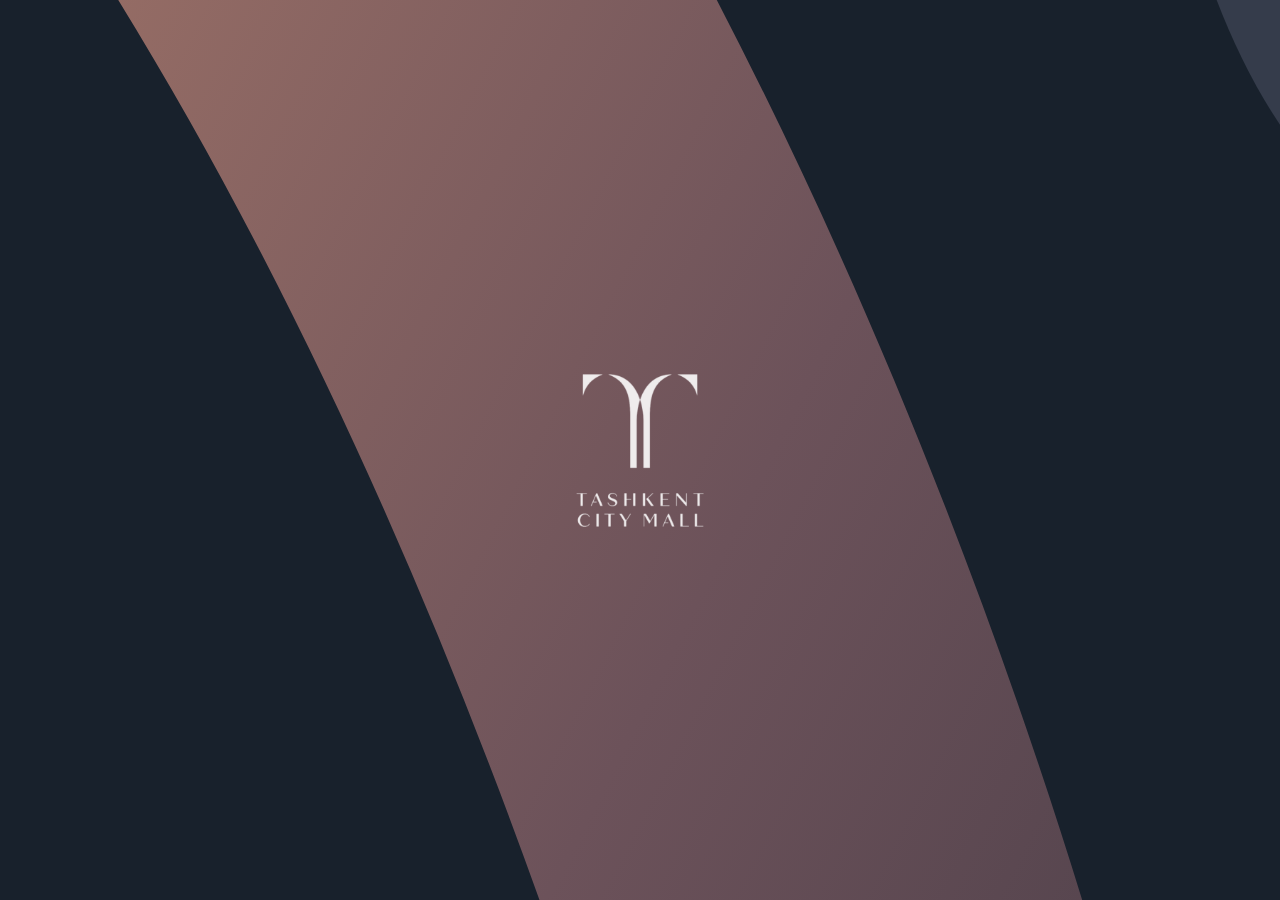
==== web/index.html @ ba65c7ba "TCM Analytics: мобильная страница для руководства на данных «Реестр 26» Страница по концепции гайда " ====
<!DOCTYPE html>
<html lang="ru">
<head>
<meta charset="utf-8">
<meta name="viewport" content="width=device-width, initial-scale=1, viewport-fit=cover">
<meta name="theme-color" content="#FFFFFF" media="(prefers-color-scheme: light)">
<meta name="theme-color" content="#12181D" media="(prefers-color-scheme: dark)">
<meta name="apple-mobile-web-app-capable" content="yes">
<title>Tashkent City Mall — аналитика</title>
<link rel="preconnect" href="https://fonts.googleapis.com">
<link rel="preconnect" href="https://fonts.gstatic.com" crossorigin>
<link href="https://fonts.googleapis.com/css2?family=Cormorant+Garamond:wght@400;500;600&family=Montserrat:wght@400;500;600;700&display=swap" rel="stylesheet">
<style>
:root{
  --bg:#FFFFFF; --bg2:#F6F3F2; --sheet:#FFFFFF; --ink:#22292F; --ink2:#5E676E; --line:#E6E1DF; --line2:#B7B7B7;
  --terra:#B4806D; --terra-d:#8D5C4A; --cloud:#22292F; --cloud-line:transparent;
  --up:#2F7A65; --down:#B03F33; --up-d:#8FD6BF; --down-d:#F2A99E; --scrim:rgba(18,24,29,.55);
  --f-d:"Cormorant Garamond","Kudryashev Display",Georgia,serif; --f-b:"Montserrat","Cera Pro",Arial,sans-serif;
  color-scheme:light;
  box-sizing:border-box;
  padding-top:env(safe-area-inset-top,0px); padding-bottom:env(safe-area-inset-bottom,0px);
  padding-left:env(safe-area-inset-left,0px); padding-right:env(safe-area-inset-right,0px);
}
@media (prefers-color-scheme: dark){
  :root:not([data-theme="light"]){
    --bg:#12181D; --bg2:#1A2229; --sheet:#1A2229; --ink:#EEEAE8; --ink2:#A5ADB3; --line:#2B353D; --line2:#4A555E;
    --terra-d:#D8A593; --cloud:#29323A; --cloud-line:#B4806D; --up:#7CC8B0; --down:#F28F82; color-scheme:dark;
  }
}
:root[data-theme="dark"]{
  --bg:#12181D; --bg2:#1A2229; --sheet:#1A2229; --ink:#EEEAE8; --ink2:#A5ADB3; --line:#2B353D; --line2:#4A555E;
  --terra-d:#D8A593; --cloud:#29323A; --cloud-line:#B4806D; --up:#7CC8B0; --down:#F28F82; color-scheme:dark;
}
html{scroll-padding-top:calc(env(safe-area-inset-top,0px) + var(--hh,118px) + 8px);-webkit-text-size-adjust:100%}
*{box-sizing:border-box;-webkit-tap-highlight-color:transparent}
[hidden]{display:none!important}
body{margin:0;background:var(--bg2);color:var(--ink);font:400 14px/1.45 var(--f-b);-webkit-font-smoothing:antialiased}
body::before{content:"";position:fixed;inset:0 0 auto;height:env(safe-area-inset-top,0px);background:var(--bg);z-index:10}
body.lock{overflow:hidden}
button{font:inherit;color:inherit;background:none;border:0;padding:0;cursor:pointer;text-align:inherit}
button:focus-visible,input:focus-visible,select:focus-visible{outline:2px solid var(--terra);outline-offset:2px}
#app{max-width:480px;margin:0 auto;background:var(--bg);min-height:100vh;min-height:100dvh;position:relative;overflow-x:clip}
@media(min-width:520px){#app{box-shadow:0 0 0 1px var(--line)}}

/* ---------- заставка ---------- */
#splash{position:fixed;inset:0;z-index:100;background:#18212C;display:grid;place-items:center;transition:opacity .55s ease}
#splash.out{opacity:0;pointer-events:none}
#splash svg{position:absolute;inset:0;width:100%;height:100%}
.splash-logo{position:relative;width:128px;height:153px;background:#fff;
  -webkit-mask:url("[data-uri]") center/contain no-repeat;mask:url("[data-uri]") center/contain no-repeat;
  animation:rise .9s cubic-bezier(.2,.7,.2,1) both}
@keyframes rise{from{opacity:0;transform:translateY(10px)}to{opacity:1;transform:none}}

/* ---------- верхняя панель: Поиск | Фильтр ---------- */
#top{position:sticky;top:env(safe-area-inset-top,0px);z-index:20;background:var(--bg);padding:8px 16px 10px;border-bottom:1px solid var(--line)}
.brandrow{display:flex;align-items:center;gap:10px;min-height:36px}
.mark{width:30px;height:24px;flex:none;background:var(--ink);
  -webkit-mask:url("[data-uri]") center/contain no-repeat;mask:url("[data-uri]") center/contain no-repeat}
.wm{font:500 10px/1.35 var(--f-b);letter-spacing:.24em;text-transform:uppercase}
.logout{margin-left:auto;font-size:12px;color:var(--ink2);text-decoration:none;padding:10px 4px}
.tabs{display:grid;grid-template-columns:1fr 1fr;gap:8px;margin-top:8px}
.tab{position:relative;height:46px;border-radius:14px;border:1px solid var(--line2);display:flex;align-items:center;justify-content:center;gap:9px;font-weight:600;font-size:14px}
.tab svg{width:18px;height:18px;stroke:currentColor;fill:none;stroke-width:1.8;stroke-linecap:round}
.tab[aria-selected="true"]{background:var(--ink);border-color:var(--ink);color:var(--bg)}
.badge{min-width:20px;height:20px;border-radius:10px;background:var(--terra);color:#fff;font:700 11px/20px var(--f-b);text-align:center;padding:0 5px}
#chips{display:flex;gap:6px;overflow-x:auto;scrollbar-width:none;margin-top:8px}
#chips::-webkit-scrollbar{display:none}
.chip{flex:none;display:inline-flex;align-items:center;gap:4px;height:34px;padding:0 4px 0 12px;border-radius:17px;background:var(--bg2);border:1px solid var(--line);font-size:12px;font-weight:500;max-width:80vw}
.chip span{overflow:hidden;text-overflow:ellipsis;white-space:nowrap}
.chip em{font-style:normal;color:var(--ink2)}
.chip button{width:30px;height:30px;display:grid;place-items:center}
.chip svg{width:12px;height:12px;stroke:var(--ink2);stroke-width:2.2;fill:none;stroke-linecap:round}
#dd{position:absolute;left:0;right:0;top:100%;background:var(--sheet);border-bottom:1px solid var(--line);box-shadow:0 22px 34px -18px rgba(0,0,0,.4);max-height:68vh;max-height:68dvh;overflow-y:auto;overscroll-behavior:contain;padding:12px 16px 16px}
.sinput{width:100%;height:48px;border:1px solid var(--line2);border-radius:14px;background:var(--bg2);padding:0 14px;font:400 16px var(--f-b);color:var(--ink)}
.sinput::placeholder{color:var(--ink2)}
.sinput:focus{border-color:var(--terra);outline:0}
.res{display:flex;align-items:center;justify-content:space-between;gap:12px;width:100%;min-height:50px;padding:8px 2px;border-top:1px solid var(--line)}
.res:first-child{margin-top:8px}
.res b{font-weight:600;font-size:14px;overflow:hidden;text-overflow:ellipsis;white-space:nowrap}
.res small{font-size:12px;color:var(--ink2);flex:none}
.res-none{padding:14px 2px;color:var(--ink2);font-size:13px}
.sels{display:grid;gap:12px}
.fl{display:block}
.fl>span{display:block;font:600 12px var(--f-b);color:var(--terra-d);margin-bottom:6px}
.sel{appearance:none;-webkit-appearance:none;width:100%;height:50px;border:1px solid var(--line2);border-radius:14px;color:var(--ink);font:500 15px var(--f-b);padding:0 42px 0 14px;
  background:var(--bg) url("data:image/svg+xml,%3Csvg xmlns='http://www.w3.org/2000/svg' width='14' height='14' viewBox='0 0 24 24' fill='none' stroke='%238A9399' stroke-width='2.6' stroke-linecap='round' stroke-linejoin='round'%3E%3Cpath d='M5 9l7 7 7-7'/%3E%3C/svg%3E") no-repeat right 16px center/14px}
.fbtns{display:flex;gap:10px;margin-top:16px}
.fbtns .btn.main{flex:1}
.btn{display:inline-flex;align-items:center;justify-content:center;min-height:48px;padding:0 20px;border-radius:14px;font-weight:600;font-size:14px;border:1px solid var(--line2);text-align:center}
.btn.main{background:var(--ink);color:var(--bg);border-color:var(--ink)}

/* ---------- облако (в левом углу) + подписи периода ---------- */
.top2{position:relative;display:grid;grid-template-columns:minmax(0,1.25fr) minmax(0,1fr);gap:14px;padding:18px 16px 4px;align-items:stretch}
.cloud{position:relative;min-height:204px;background:var(--cloud);color:#fff;border:1px solid var(--cloud-line);
  border-radius:30px 46px 34px 50px / 40px 34px 46px 42px;padding:14px 14px 14px 16px;display:flex;flex-direction:column;overflow:hidden}
.cloud.pop .clm{animation:pop .34s cubic-bezier(.2,.8,.2,1)}
.cloud.busy .clm{opacity:.5}
@keyframes pop{from{opacity:0;transform:scale(.97)}to{opacity:1;transform:none}}
.info-btn{position:absolute;left:12px;top:12px;width:36px;height:36px;border-radius:50%;border:1.5px solid rgba(255,255,255,.55);color:#fff;font:italic 500 19px/1 var(--f-d);display:grid;place-items:center;z-index:3}
.info-btn[aria-expanded="true"]{background:var(--terra);border-color:var(--terra)}
.clm{margin-top:44px;flex:1}
#cName{font:500 25px/1.08 var(--f-d);margin:0;overflow-wrap:anywhere}
#cSub{margin:6px 0 0;font-size:11.5px;line-height:1.4;color:rgba(255,255,255,.72)}
.cmpbtn{margin-top:12px;min-height:48px;border-radius:24px;border:1.5px solid rgba(255,255,255,.6);padding:6px 10px;text-align:center;display:flex;flex-direction:column;align-items:center;justify-content:center;line-height:1.2}
.cmpbtn b{font-size:13px;font-weight:600}
.cmpbtn small{font-size:11px;color:rgba(255,255,255,.75);max-width:100%;overflow:hidden;text-overflow:ellipsis;white-space:nowrap}
.cmpbtn:active{background:rgba(255,255,255,.12)}
.pcol{display:flex;flex-direction:column;justify-content:center;gap:6px}
.psel{display:block;position:relative;padding:8px 0 4px;border-bottom:1px solid var(--line)}
.psel:last-child{border-bottom:0}
.psel small{display:flex;align-items:center;gap:8px;font-size:11.5px;color:var(--ink2)}
.psel .sw2{display:inline-block;width:18px;border-top:3px solid var(--terra)}
.psel .sw2.c{border-top:2px dashed var(--ink2)}
.psel select{appearance:none;-webkit-appearance:none;display:block;width:100%;height:44px;border:0;background:transparent;color:var(--ink);font:600 13.5px/1.2 var(--f-b);padding:0 20px 0 0;text-overflow:ellipsis;cursor:pointer}
.psel svg{position:absolute;right:0;bottom:17px;width:13px;height:13px;stroke:var(--ink2);stroke-width:2.4;fill:none;stroke-linecap:round;stroke-linejoin:round;pointer-events:none}
.psel:focus-within{border-bottom-color:var(--terra)}
.info-pop{position:absolute;left:16px;top:20px;width:min(calc(100% - 32px),340px);z-index:6;background:var(--sheet);color:var(--ink);border-radius:24px;padding:18px 18px 14px;box-shadow:0 24px 50px -12px rgba(0,0,0,.45);
  transform-origin:24px 24px;transform:scale(.3);opacity:0;pointer-events:none;transition:transform .28s cubic-bezier(.2,.8,.2,1),opacity .2s}
.info-pop.open{transform:none;opacity:1;pointer-events:auto}
.info-pop h3{font:500 24px/1.1 var(--f-d);margin:0 36px 10px 0}
.info-pop dl{margin:0}
.info-pop .r{display:grid;grid-template-columns:116px 1fr;gap:10px;padding:8px 0;border-top:1px solid var(--line);font-size:13px}
.info-pop dt{color:var(--ink2)}
.info-pop dd{margin:0;font-weight:500;overflow-wrap:anywhere}
.info-pop .note{margin:8px 0 0;font-size:11.5px;color:var(--ink2)}
.info-pop .x{position:absolute;right:8px;top:8px;width:40px;height:40px;display:grid;place-items:center}
.info-pop .x svg{width:16px;height:16px;stroke:var(--ink2);stroke-width:2;fill:none;stroke-linecap:round}

/* ---------- один показатель ---------- */
#metrics{display:flex;gap:8px;overflow-x:auto;scroll-padding:0 16px;padding:14px 16px 4px;scrollbar-width:none;scroll-snap-type:x proximity}
#metrics::-webkit-scrollbar{display:none}
.pill{flex:none;min-height:42px;padding:0 16px;border-radius:21px;border:1px solid var(--line2);font-weight:600;font-size:13px;white-space:nowrap;scroll-snap-align:start}
.pill[aria-pressed="true"]{background:var(--ink);border-color:var(--ink);color:var(--bg)}
.data{padding:10px 16px calc(40px + env(safe-area-inset-bottom,0px))}
.dtag{display:flex;justify-content:flex-end}
.demo{text-align:right;font-size:10.5px;color:var(--ink2);border:1px solid var(--line2);border-radius:10px;padding:2px 8px}
.warn{font-size:12px;color:var(--ink2);margin:8px 0 0}
.hint{font-size:12px;color:var(--ink2);margin:10px 2px 0;line-height:1.45}
.tbl{margin-top:4px}
.trow{display:grid;grid-template-columns:var(--cols);gap:0 6px;align-items:center;padding:12px 0;border-top:1px solid var(--line)}
.thead{border-top:0;align-items:end;padding:4px 0 10px}
.tm h2{font:500 25px/1.05 var(--f-d);margin:0;overflow-wrap:break-word}
.tbl:not(.t1) .tm h2{font-size:20px}
.tm small{display:block;font-size:11.5px;color:var(--ink2);margin-top:5px;line-height:1.3}
.tc{text-align:right;font-size:11.5px;font-weight:600;line-height:1.25}
.tc small{display:block;font-weight:400;color:var(--ink2);font-size:10.5px;margin-top:2px}
.tc .ls{display:block;width:18px;margin:0 0 5px auto;border-top:3px solid var(--ink)}
.tc .ls.d{border-top:2px dashed var(--ink)}
.rn{display:flex;gap:7px;align-items:flex-start;font-weight:600;font-size:12.5px;min-width:0;overflow-wrap:break-word;line-height:1.25}
.rn .dot{flex:none;width:10px;height:10px;border-radius:50%;margin-top:3px}
.rn small{display:block;font-weight:400;color:var(--ink2);font-size:11px;margin-top:1px}
.cv{text-align:right;font-variant-numeric:tabular-nums;min-width:0}
.cv b{display:block;font-size:16px;font-weight:600;line-height:1.2;white-space:nowrap}
.cv small{display:block;font-size:11px;color:var(--ink2);white-space:nowrap}
.cv.sm b{font-size:13.5px}
.cv .ar{font-style:normal;font-size:8.5px;margin-right:3px;vertical-align:1px}
.cv.up,.cv.up small{color:var(--up)}
.cv.down,.cv.down small{color:var(--down)}
.t1 .cv b{font:500 38px/1 var(--f-d);font-variant-numeric:lining-nums}
.rowdiff{background:var(--bg2);border-radius:14px;border-top:0;margin-top:8px;padding:10px 10px}
.rowdiff .cv b{font-size:13px}
.rowdiff .cv small{font-size:9.5px;white-space:nowrap}
.datesrow{padding:8px 16px 0;display:grid;gap:8px}
.dgrp{display:grid;grid-template-columns:84px 1fr 1fr;gap:8px;align-items:center;font-size:12px;color:var(--ink2)}
.dgrp input{width:100%;height:44px;border:1px solid var(--line2);border-radius:12px;background:var(--bg);color:var(--ink);font:500 14px var(--f-b);padding:0 8px}
#chartslot{margin-top:14px}
#chartslot svg{display:block;width:100%;height:auto;touch-action:pan-y;user-select:none}
#cro{min-height:62px;font-size:12.5px;color:var(--ink2);padding:10px 12px;background:var(--bg2);border-radius:14px;margin-top:8px}
#cro b{color:var(--ink);font-weight:600}
.top10{margin-top:28px}
.top10 h3{font:500 26px/1.1 var(--f-d);margin:0}
.top10 .sub{font-size:12px;color:var(--ink2);margin:5px 0 0;line-height:1.4}
.tgrp{margin-top:18px}
.tgrp h4{font:600 13px var(--f-b);margin:0 0 2px}
.tgrp.best h4{color:var(--up)}.tgrp.worst h4{color:var(--down)}
.tl{list-style:none;margin:0;padding:0}
.ti{display:grid;grid-template-columns:26px minmax(0,1fr) auto auto;gap:8px;align-items:center;padding:9px 0;border-top:1px solid var(--line)}
.ti.nd{grid-template-columns:26px minmax(0,1fr) auto}
.rk{font:500 20px/1 var(--f-d);color:var(--ink2);font-variant-numeric:lining-nums}
.tn{min-width:0;font-weight:600;font-size:13px;line-height:1.25}
.tn>span{display:block;overflow:hidden;text-overflow:ellipsis;white-space:nowrap}
.tn small{display:block;font-weight:400;font-size:11px;color:var(--ink2)}
.tv{font-weight:600;font-size:14.5px;font-variant-numeric:tabular-nums;text-align:right;white-space:nowrap}
.td{font-size:12px;font-weight:600;text-align:right;min-width:66px;white-space:nowrap}
.td em{font-style:normal;font-size:8.5px;margin-right:2px}
.td.up{color:var(--up)}.td.down{color:var(--down)}
.foot{margin-top:22px;font-size:11px;color:var(--ink2);line-height:1.5}

/* ---------- «Сравнить с» ---------- */
#scrim{position:fixed;inset:0;background:var(--scrim);z-index:50;opacity:0;pointer-events:none;transition:opacity .25s}
#scrim.on{opacity:1;pointer-events:auto}
#sheet{position:fixed;bottom:0;left:50%;width:min(100%,480px);max-height:90vh;max-height:90dvh;background:var(--sheet);z-index:60;transform:translate(-50%,104%);transition:transform .34s cubic-bezier(.2,.8,.2,1);border-radius:28px 28px 0 0;display:flex;flex-direction:column}
#sheet.open{transform:translate(-50%,0)}
.phead{display:flex;align-items:center;justify-content:space-between;padding:16px 18px 0 20px}
.phead h2{font:500 26px/1.1 var(--f-d);margin:0}
.xbtn{width:44px;height:44px;display:grid;place-items:center;border-radius:50%}
.xbtn svg{width:18px;height:18px;stroke:var(--ink);stroke-width:2;fill:none;stroke-linecap:round}
#sbody{overflow-y:auto;padding:4px 20px 14px;overscroll-behavior:contain}
#gChips{display:flex;flex-wrap:wrap;gap:6px;margin:12px 0 0}
.sdiv{font:600 12px var(--f-b);color:var(--terra-d);margin:18px 0 10px}
.sfoot{display:flex;gap:10px;padding:12px 20px calc(env(safe-area-inset-bottom,0px) + 14px);border-top:1px solid var(--line)}
.sfoot .btn.main{flex:1}
@media (prefers-reduced-motion:reduce){*{animation:none!important;transition-duration:.01ms!important}}
</style>
</head>
<body>

<div id="splash" role="img" aria-label="Tashkent City Mall">
  <svg viewBox="0 0 390 844" preserveAspectRatio="xMidYMid slice" aria-hidden="true">
    <defs><linearGradient id="g1" x1="0" y1="0" x2="1" y2="1"><stop offset="0" stop-color="#B4806D"/><stop offset=".55" stop-color="#6C525A"/><stop offset="1" stop-color="#3B3540"/></linearGradient></defs>
    <path d="M-30 -10 C 110 60 250 300 330 560 C 360 660 390 760 410 860 L 250 860 C 200 640 120 380 -30 190 Z" fill="url(#g1)"/>
    <path d="M395 -10 C 340 90 335 250 395 330 L 460 330 L 460 -10 Z" fill="#3A4150" opacity=".85"/>
  </svg>
  <div class="splash-logo"></div>
</div>

<div id="app">
  <header id="top">
    <div class="brandrow">
      <span class="mark" role="img" aria-label="Tashkent City Mall"></span>
      <span class="wm">Tashkent<br>City Mall</span>
      <a class="logout" href="logout">Выйти</a>
    </div>
    <div class="tabs" role="tablist">
      <button class="tab" id="tabSearch" role="tab" aria-selected="false"><svg viewBox="0 0 24 24"><circle cx="11" cy="11" r="6.5"/><path d="M16 16l4.5 4.5"/></svg>Поиск</button>
      <button class="tab" id="tabFilter" role="tab" aria-selected="false"><svg viewBox="0 0 24 24"><path d="M4 7h10M18 7h2M4 17h2M10 17h10"/><circle cx="16" cy="7" r="2"/><circle cx="8" cy="17" r="2"/></svg>Фильтр<span class="badge" id="fbadge" hidden>0</span></button>
    </div>
    <div id="chips" hidden></div>
    <div id="dd" hidden>
      <div id="ddSearch">
        <input id="q" class="sinput" data-t="f" type="search" placeholder="Бренд, категория, сегмент, зона" autocomplete="off" autocapitalize="off" spellcheck="false" enterkeyhint="search" aria-label="Поиск">
        <div id="results" data-t="f"></div>
      </div>
      <div id="ddFilter" hidden>
        <div class="sels" id="fSelects"></div>
        <div class="fbtns"><button class="btn" id="fReset">Сбросить</button><button class="btn main" id="fApply">Показать</button></div>
      </div>
    </div>
  </header>

  <main>
    <div class="top2" id="top2">
      <div class="cloud" id="cloud">
        <button class="info-btn" id="btnInfo" aria-label="Информация" aria-expanded="false">i</button>
        <div class="clm">
          <h1 id="cName"></h1>
          <p id="cSub"></p>
        </div>
        <button class="cmpbtn" id="btnCmp"><b>Сравнить с</b><small id="cmpTarget">не выбрано</small></button>
      </div>
      <div class="pcol">
        <label class="psel"><small><i class="sw2"></i>Период</small><select id="selPer" aria-label="Период"></select><svg viewBox="0 0 24 24"><path d="M5 9l7 7 7-7"/></svg></label>
        <label class="psel"><small><i class="sw2 c"></i>Сравнение</small><select id="selCmp" aria-label="Период сравнения"></select><svg viewBox="0 0 24 24"><path d="M5 9l7 7 7-7"/></svg></label>
      </div>
      <div class="info-pop" id="infoPop" role="dialog" aria-label="Информация"></div>
    </div>
    <div class="datesrow" id="datesRow" hidden>
      <div class="dgrp" id="perDates" hidden><span>Период</span><input id="pf" type="month" aria-label="Период, с"><input id="pt" type="month" aria-label="Период, по"></div>
      <div class="dgrp" id="cmpDates" hidden><span>Сравнение</span><input id="cf" type="month" aria-label="Сравнение, с"><input id="ct" type="month" aria-label="Сравнение, по"></div>
    </div>

    <nav id="metrics" aria-label="Показатель"></nav>

    <section class="data">
      <div class="dtag"><span class="demo" id="demo">загрузка…</span></div>
      <div id="vals"></div>
      <div id="chartslot"></div>
      <div id="topslot"></div>
      <p class="foot">Источник — таблица «Реестр 26»: реестр договоров, Тurnover, курс ЦБ и карточки брендов. Суммы — в долларах по курсу ЦБ на конец месяца, без НДС. В выборке — действующие договоры, без складов.</p>
    </section>
  </main>
</div>

<div id="scrim"></div>

<div id="sheet" role="dialog" aria-hidden="true" aria-label="Сравнить с">
  <div class="phead"><h2>Сравнить с</h2><button class="xbtn" data-close aria-label="Закрыть"><svg viewBox="0 0 24 24"><path d="M6 6l12 12M18 6L6 18"/></svg></button></div>
  <div id="sbody">
    <p class="help" style="margin:4px 0 12px">Найдите бренд, категорию, сегмент или зону либо задайте параметры. Пока ничего не выбрано, сравнения с другим объектом нет.</p>
    <input id="q2" class="sinput" data-t="g" type="search" placeholder="Поиск объекта для сравнения" autocomplete="off" autocapitalize="off" spellcheck="false" enterkeyhint="search" aria-label="Поиск для сравнения">
    <div id="results2" data-t="g"></div>
    <div id="gChips"></div>
    <div class="sdiv">Или выберите по параметрам</div>
    <div class="sels" id="gSelects"></div>
  </div>
  <div class="sfoot"><button class="btn" id="gReset">Сбросить</button><button class="btn main" data-close>Готово</button></div>
</div>

<script src="app.js" defer></script>
</body>
</html>
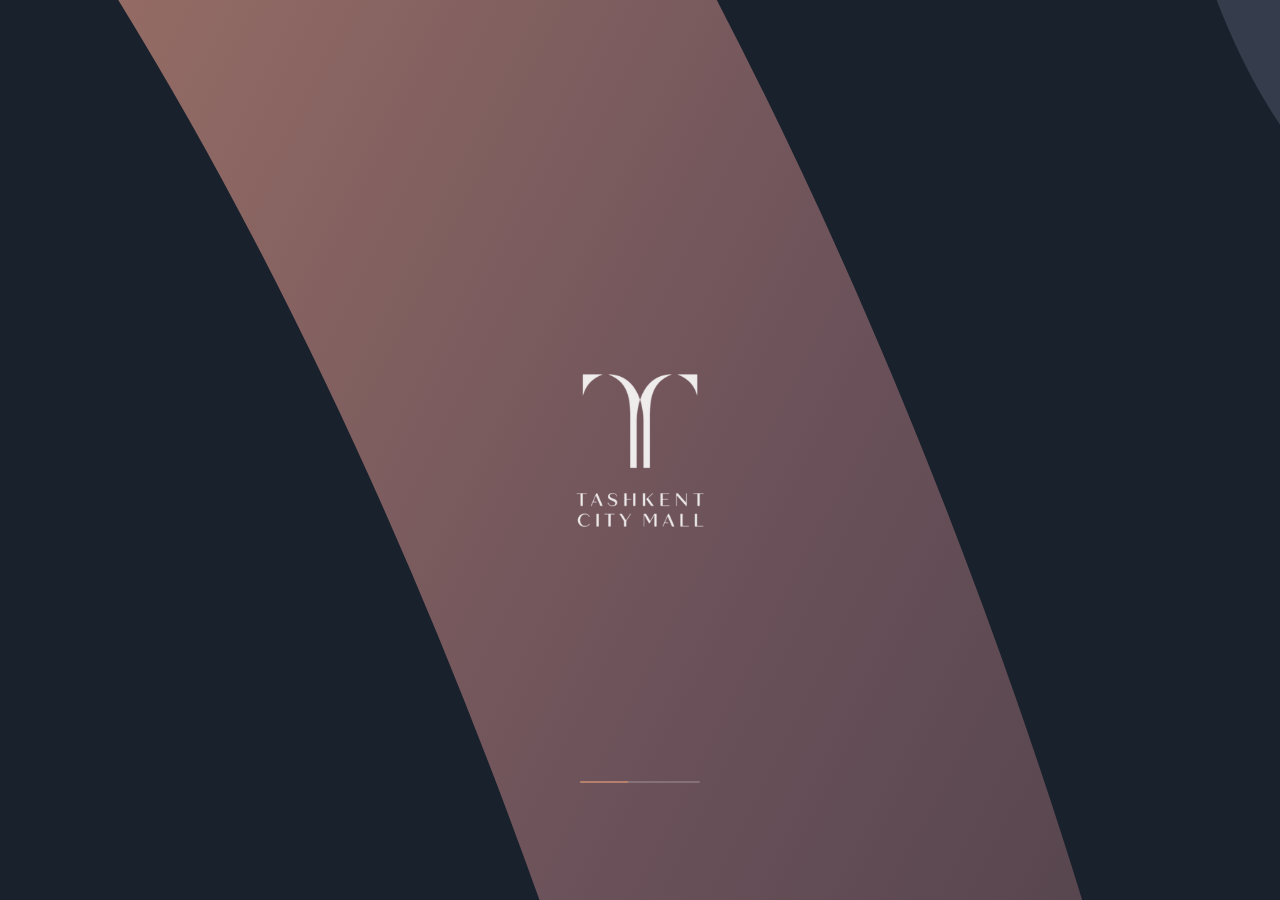
==== commit f3a05a66: "Обновление страницы по макету команды (commerce app) - сравнение до 4 объектов: чипы, «Добавить»/«Оч" ====
--- a/web/index.html
+++ b/web/index.html
@@ -6,10 +6,10 @@
 <meta name="theme-color" content="#FFFFFF" media="(prefers-color-scheme: light)">
 <meta name="theme-color" content="#12181D" media="(prefers-color-scheme: dark)">
 <meta name="apple-mobile-web-app-capable" content="yes">
+<meta name="apple-mobile-web-app-title" content="TCM Analytics">
+<link rel="apple-touch-icon" href="[data-uri]">
+<link rel="stylesheet" href="fonts.css">
 <title>Tashkent City Mall — аналитика</title>
-<link rel="preconnect" href="https://fonts.googleapis.com">
-<link rel="preconnect" href="https://fonts.gstatic.com" crossorigin>
-<link href="https://fonts.googleapis.com/css2?family=Cormorant+Garamond:wght@400;500;600&family=Montserrat:wght@400;500;600;700&display=swap" rel="stylesheet">
 <style>
 :root{
   --bg:#FFFFFF; --bg2:#F6F3F2; --sheet:#FFFFFF; --ink:#22292F; --ink2:#5E676E; --line:#E6E1DF; --line2:#B7B7B7;
@@ -50,20 +50,23 @@
   -webkit-mask:url("[data-uri]") center/contain no-repeat;mask:url("[data-uri]") center/contain no-repeat;
   animation:rise .9s cubic-bezier(.2,.7,.2,1) both}
 @keyframes rise{from{opacity:0;transform:translateY(10px)}to{opacity:1;transform:none}}
+.splash-load{position:absolute;left:50%;bottom:calc(13% + env(safe-area-inset-bottom,0px));width:120px;height:2px;margin-left:-60px;background:rgba(255,255,255,.18);overflow:hidden;border-radius:2px}
+.splash-load i{display:block;width:40%;height:100%;background:#B4806D;animation:ld 1.1s ease-in-out infinite}
+@keyframes ld{0%{transform:translateX(-100%)}100%{transform:translateX(250%)}}
 
 /* ---------- верхняя панель: Поиск | Фильтр ---------- */
-#top{position:sticky;top:env(safe-area-inset-top,0px);z-index:20;background:var(--bg);padding:8px 16px 10px;border-bottom:1px solid var(--line)}
-.brandrow{display:flex;align-items:center;gap:10px;min-height:36px}
+#top{display:flex;flex-wrap:wrap;align-items:center;column-gap:16px;position:sticky;top:env(safe-area-inset-top,0px);z-index:20;background:var(--bg);padding:8px 16px 10px;border-bottom:1px solid var(--line)}
+.brandrow{flex:1;display:flex;align-items:center;gap:10px;min-height:36px}
 .mark{width:30px;height:24px;flex:none;background:var(--ink);
   -webkit-mask:url("[data-uri]") center/contain no-repeat;mask:url("[data-uri]") center/contain no-repeat}
 .wm{font:500 10px/1.35 var(--f-b);letter-spacing:.24em;text-transform:uppercase}
-.logout{margin-left:auto;font-size:12px;color:var(--ink2);text-decoration:none;padding:10px 4px}
-.tabs{display:grid;grid-template-columns:1fr 1fr;gap:8px;margin-top:8px}
+.logout{font-size:12px;color:var(--ink2);text-decoration:none;padding:10px 4px}
+.tabs{flex:0 0 100%;display:grid;grid-template-columns:1fr 1fr;gap:8px;margin-top:8px}
 .tab{position:relative;height:46px;border-radius:14px;border:1px solid var(--line2);display:flex;align-items:center;justify-content:center;gap:9px;font-weight:600;font-size:14px}
 .tab svg{width:18px;height:18px;stroke:currentColor;fill:none;stroke-width:1.8;stroke-linecap:round}
 .tab[aria-selected="true"]{background:var(--ink);border-color:var(--ink);color:var(--bg)}
 .badge{min-width:20px;height:20px;border-radius:10px;background:var(--terra);color:#fff;font:700 11px/20px var(--f-b);text-align:center;padding:0 5px}
-#chips{display:flex;gap:6px;overflow-x:auto;scrollbar-width:none;margin-top:8px}
+#chips{flex:0 0 100%;display:flex;gap:6px;overflow-x:auto;scrollbar-width:none;margin-top:8px}
 #chips::-webkit-scrollbar{display:none}
 .chip{flex:none;display:inline-flex;align-items:center;gap:4px;height:34px;padding:0 4px 0 12px;border-radius:17px;background:var(--bg2);border:1px solid var(--line);font-size:12px;font-weight:500;max-width:80vw}
 .chip span{overflow:hidden;text-overflow:ellipsis;white-space:nowrap}
@@ -111,7 +114,10 @@
 .psel small{display:flex;align-items:center;gap:8px;font-size:11.5px;color:var(--ink2)}
 .psel .sw2{display:inline-block;width:18px;border-top:3px solid var(--terra)}
 .psel .sw2.c{border-top:2px dashed var(--ink2)}
-.psel select{appearance:none;-webkit-appearance:none;display:block;width:100%;height:44px;border:0;background:transparent;color:var(--ink);font:600 13.5px/1.2 var(--f-b);padding:0 20px 0 0;text-overflow:ellipsis;cursor:pointer}
+.psel select{position:absolute;left:0;top:0;width:100%;height:100%;opacity:0;font-size:16px;cursor:pointer;-webkit-appearance:none;appearance:none;border:0;background:transparent}
+.pv{display:block;padding:3px 20px 4px 0;min-height:44px}
+.pv b{display:block;font:600 13.5px/1.2 var(--f-b)}
+.pv em{display:block;font-style:normal;font-size:11.5px;line-height:1.25;color:var(--ink2);margin-top:1px}
 .psel svg{position:absolute;right:0;bottom:17px;width:13px;height:13px;stroke:var(--ink2);stroke-width:2.4;fill:none;stroke-linecap:round;stroke-linejoin:round;pointer-events:none}
 .psel:focus-within{border-bottom-color:var(--terra)}
 .info-pop{position:absolute;left:16px;top:20px;width:min(calc(100% - 32px),340px);z-index:6;background:var(--sheet);color:var(--ink);border-radius:24px;padding:18px 18px 14px;box-shadow:0 24px 50px -12px rgba(0,0,0,.45);
@@ -131,7 +137,8 @@
 #metrics::-webkit-scrollbar{display:none}
 .pill{flex:none;min-height:42px;padding:0 16px;border-radius:21px;border:1px solid var(--line2);font-weight:600;font-size:13px;white-space:nowrap;scroll-snap-align:start}
 .pill[aria-pressed="true"]{background:var(--ink);border-color:var(--ink);color:var(--bg)}
-.data{padding:10px 16px calc(40px + env(safe-area-inset-bottom,0px))}
+.data{padding:10px 16px 0}
+.colside{padding:0 16px calc(40px + env(safe-area-inset-bottom,0px))}
 .dtag{display:flex;justify-content:flex-end}
 .demo{text-align:right;font-size:10.5px;color:var(--ink2);border:1px solid var(--line2);border-radius:10px;padding:2px 8px}
 .warn{font-size:12px;color:var(--ink2);margin:8px 0 0}
@@ -161,8 +168,9 @@
 .rowdiff .cv b{font-size:13px}
 .rowdiff .cv small{font-size:9.5px;white-space:nowrap}
 .datesrow{padding:8px 16px 0;display:grid;gap:8px}
-.dgrp{display:grid;grid-template-columns:84px 1fr 1fr;gap:8px;align-items:center;font-size:12px;color:var(--ink2)}
-.dgrp input{width:100%;height:44px;border:1px solid var(--line2);border-radius:12px;background:var(--bg);color:var(--ink);font:500 14px var(--f-b);padding:0 8px}
+.dgrp{display:grid;grid-template-columns:minmax(0,1fr) minmax(0,1fr);gap:6px 8px;font-size:12px;color:var(--ink2)}
+.dgrp>span{grid-column:1/-1}
+.dgrp input{display:block;min-width:0;width:100%;max-width:100%;height:44px;border:1px solid var(--line2);border-radius:12px;background:var(--bg);color:var(--ink);font:500 14px var(--f-b);padding:0 8px;-webkit-appearance:none;appearance:none}
 #chartslot{margin-top:14px}
 #chartslot svg{display:block;width:100%;height:auto;touch-action:pan-y;user-select:none}
 #cro{min-height:62px;font-size:12.5px;color:var(--ink2);padding:10px 12px;background:var(--bg2);border-radius:14px;margin-top:8px}
@@ -200,11 +208,114 @@
 .sdiv{font:600 12px var(--f-b);color:var(--terra-d);margin:18px 0 10px}
 .sfoot{display:flex;gap:10px;padding:12px 20px calc(env(safe-area-inset-bottom,0px) + 14px);border-top:1px solid var(--line)}
 .sfoot .btn.main{flex:1}
+.cmp2{display:grid;grid-template-columns:1fr 1fr;gap:6px;margin-top:12px}
+.cmp2[hidden]{display:none}
+.cmpbtn.s{margin-top:0;min-height:44px;padding:4px;border-radius:22px}
+.cmpbtn:disabled{opacity:.45}
+.chip .clab{width:auto;height:34px;display:flex;align-items:center;gap:6px;padding:0;max-width:62vw;overflow:hidden;white-space:nowrap;text-overflow:ellipsis;font:inherit;font-weight:500;text-align:left}
+.chip .clab em{flex:none}
+.chip .dot{flex:none;width:9px;height:9px;border-radius:50%;margin-right:7px;box-shadow:0 0 0 1.5px var(--bg)}
+.chip.on{background:var(--ink);border-color:var(--ink);color:var(--bg)}
+.chip.on em{color:var(--bg);opacity:.75}
+.chip.on svg{stroke:var(--bg)}
+.cmpwrap2{position:relative;padding:8px 16px 0}
+.cmpchips{display:flex;gap:6px;overflow-x:auto;scrollbar-width:none}
+.cmpchips::-webkit-scrollbar{display:none}
+.bpop{position:absolute;z-index:15;max-height:52vh;max-height:52dvh;overflow-y:auto;overscroll-behavior:contain;background:var(--sheet);color:var(--ink);border:1px solid var(--line);border-radius:28px 42px 30px 44px / 32px 28px 36px 32px;box-shadow:0 20px 44px -14px rgba(0,0,0,.45);padding:14px 18px 10px}
+#bpopTop{left:12px;right:12px;top:100%;margin-top:6px}
+#bpopCmp{left:16px;right:16px;top:100%;margin-top:4px}
+.bp-h{display:flex;align-items:baseline;gap:8px;padding-right:34px;position:relative;margin-bottom:6px}
+.bp-h b{font:500 20px/1.15 var(--f-d);overflow-wrap:anywhere}
+.bp-h span{font-size:11.5px;color:var(--ink2);flex:none}
+.bp-h .bpx{position:absolute;right:-10px;top:-8px;width:40px;height:40px;display:grid;place-items:center}
+.bp-h .bpx svg{width:15px;height:15px;stroke:var(--ink2);stroke-width:2;fill:none;stroke-linecap:round}
+.bp-l{list-style:none;margin:0;padding:0}
+.bp-l li{display:flex;justify-content:space-between;gap:10px;align-items:baseline;padding:8px 0;border-top:1px solid var(--line);font-size:13px;font-weight:600}
+.bp-l small{font-weight:400;font-size:11px;color:var(--ink2);text-align:right}
+.bp-card{margin:0}
+.bp-card .r{display:grid;grid-template-columns:112px 1fr;gap:10px;padding:7px 0;border-top:1px solid var(--line);font-size:13px}
+.bp-card dt{color:var(--ink2)}
+.bp-card dd{margin:0;font-weight:500;overflow-wrap:anywhere}
+.btn:disabled{opacity:.4;cursor:default}
+.bx{display:flex;align-items:center;gap:5px;width:fit-content;margin-top:6px;padding:5px 9px 5px 11px;border:1px solid var(--line2);border-radius:14px 18px 14px 20px;background:var(--bg2);font:600 10.5px/1.25 var(--f-b);text-align:left}
+.bx svg{flex:none;width:11px;height:11px;stroke:currentColor;stroke-width:2.6;fill:none;stroke-linecap:round;stroke-linejoin:round;transition:transform .2s}
+.bx.on{background:var(--ink);border-color:var(--ink);color:var(--bg)}
+.bx.on svg{transform:rotate(180deg)}
+.bgrp{background:var(--bg2);border-radius:22px 30px 22px 32px / 24px 22px 28px 24px;margin:2px -8px 8px;padding:6px 8px 4px;max-height:58vh;max-height:58dvh;overflow-y:auto;overscroll-behavior:contain}
+.bgh{font-size:11px;color:var(--ink2);padding:6px 0 2px}
+.t1 .bx{white-space:nowrap}
+.brow{padding:8px 0}
+.brow .rn{font-size:12px}
+.t1 .brow .cv b,.brow .cv b{font:600 14px/1.2 var(--f-b);font-variant-numeric:tabular-nums}
+.brow .cv.sm b{font-size:12.5px}
+.brandrow .sp{flex:1}
+.exp{display:inline-flex;align-items:center;gap:7px;height:40px;padding:0 13px;border:1px solid var(--line2);border-radius:20px;font-size:12px;font-weight:600;white-space:nowrap}
+@media (max-width:440px){.exp-l{display:none}.exp{padding:0 11px}#top{column-gap:10px}}
+.exp svg{width:15px;height:15px;stroke:currentColor;fill:none;stroke-width:1.9;stroke-linecap:round;stroke-linejoin:round}
+#toast{position:fixed;left:50%;bottom:calc(18px + env(safe-area-inset-bottom,0px));transform:translateX(-50%);width:min(92vw,440px);z-index:90;background:var(--ink);color:var(--bg);padding:12px 16px;border-radius:18px;font-size:13px;line-height:1.45;box-shadow:0 14px 36px -10px rgba(0,0,0,.5)}
+.mallbtn{display:block;width:100%;text-align:left;border:1px solid var(--line2);border-radius:16px 22px 16px 24px;padding:10px 14px;margin:0 0 12px;background:var(--bg2)}
+.mallbtn b{display:block;font-size:14px}
+.mallbtn small{font-size:11.5px;color:var(--ink2)}
+.mallbtn:disabled{opacity:.45}
+#vals{position:relative}
+.tt{display:flex;align-items:center;gap:8px}
+.mi{position:relative;width:22px;height:22px;flex:none;border-radius:50%;border:1.5px solid var(--ink2);color:var(--ink2);font:italic 600 13px/1 var(--f-d);display:grid;place-items:center}
+.mi::before{content:"";position:absolute;inset:-11px}
+.mpop{position:absolute;left:0;right:0;z-index:12;background:var(--sheet);color:var(--ink);border:1px solid var(--line);border-radius:24px 34px 26px 36px / 28px 24px 30px 28px;box-shadow:0 18px 40px -14px rgba(0,0,0,.4);padding:16px 18px 12px}
+.mpop>b{display:block;font:500 22px/1.1 var(--f-d);padding-right:34px}
+.mpop p{margin:9px 0 0;font-size:13px}
+.mpop p span{display:block;font-size:11px;color:var(--terra-d);font-weight:600}
+.mpx{position:absolute;right:6px;top:6px;width:40px;height:40px;display:grid;place-items:center}
+.mpx svg{width:15px;height:15px;stroke:var(--ink2);stroke-width:2;fill:none;stroke-linecap:round}
+.cv .vd{display:inline-block;width:7px;height:7px;border-radius:50%;margin-right:5px;vertical-align:1px}
+.t1 .cv .vd{width:10px;height:10px;margin-right:9px;vertical-align:middle}
+.lg{display:flex;flex-wrap:wrap;gap:6px 14px;font-size:11.5px;margin:2px 0 8px}
+.lg span{display:inline-flex;align-items:center;gap:6px}
+.lg i{display:inline-block;width:16px;height:3px;border-radius:2px}
+.ti,.brow{cursor:pointer}
+.ti:active,.brow:active{background:var(--bg2)}
+.cm-title{font:500 26px/1.1 var(--f-d);margin:26px 0 4px}
+.cm{background:var(--bg2);border-radius:26px 38px 28px 40px / 30px 26px 34px 30px;padding:16px 18px 14px;margin-top:12px}
+.cm-h{display:flex;align-items:center;justify-content:space-between;gap:10px}
+.cm-h b{font:500 21px/1.15 var(--f-d)}
+.cm .lock{display:inline-flex;align-items:center;gap:5px;font-size:10.5px;color:var(--terra-d);border:1px solid var(--terra);border-radius:10px;padding:2px 8px;white-space:nowrap}
+.cm-s{font-size:12px;color:var(--ink2);margin:2px 0 8px}
+.cm-t{display:block;width:100%;min-height:84px;border:1px solid var(--line2);border-radius:16px;background:var(--bg);color:var(--ink);font:400 16px/1.4 var(--f-b);padding:10px 12px;resize:vertical}
+.cm-t:focus{outline:0;border-color:var(--terra)}
+.cm-f{display:flex;align-items:center;justify-content:space-between;gap:10px;margin-top:8px}
+.cm-st{font-size:11px;color:var(--ink2)}
+.cm-f .btn{min-height:40px;padding:0 16px;font-size:13px}
+/* ---------- десктоп ---------- */
+@media (min-width:1024px){
+  #app{max-width:1360px;box-shadow:none}
+  body{background:var(--bg)}
+  #top{padding:14px 32px;column-gap:24px}
+  .brandrow{order:1}
+  .tabs{order:2;flex:0 0 440px;margin-top:0}
+  .logout{order:3}
+  #chips{order:4}
+  #dd{left:auto;right:32px;width:480px;border:1px solid var(--line);border-top:0;border-radius:0 0 20px 20px}
+  main{display:grid;grid-template-columns:minmax(0,1.5fr) minmax(360px,1fr);gap:40px;padding:8px 32px 0;align-items:start}
+  .top2,.datesrow,#metrics,.data,.cmpwrap2{padding-left:0;padding-right:0}
+  .top2{grid-template-columns:minmax(0,1fr) minmax(0,1fr);gap:24px}
+  .cloud{min-height:220px}
+  #cName{font-size:32px}
+  #metrics{flex-wrap:wrap;overflow:visible}
+  .t1 .cv b{font-size:52px}
+  .colside{position:sticky;top:calc(env(safe-area-inset-top,0px) + var(--hh,90px) + 16px);max-height:calc(100vh - var(--hh,90px) - 32px);overflow-y:auto;
+    padding:4px 4px 32px 0;scrollbar-width:thin}
+  .top10{margin-top:18px}
+  .cm-wrap{padding-bottom:40px}
+  #sheet{top:50%;bottom:auto;width:520px;max-height:84vh;border-radius:28px;transform:translate(-50%,-46%);opacity:0;pointer-events:none;transition:transform .25s,opacity .2s}
+  #sheet.open{transform:translate(-50%,-50%);opacity:1;pointer-events:auto}
+  #toast{left:auto;right:32px;transform:none}
+}
 @media (prefers-reduced-motion:reduce){*{animation:none!important;transition-duration:.01ms!important}}
 </style>
 </head>
 <body>
 
+<noscript><div style="position:fixed;inset:0;z-index:300;background:#22292F;color:#fff;font:16px/1.5 Arial,sans-serif;padding:32px">Для работы страницы нужен JavaScript. Откройте её в Safari или другом браузере.</div></noscript>
 <div id="splash" role="img" aria-label="Tashkent City Mall">
   <svg viewBox="0 0 390 844" preserveAspectRatio="xMidYMid slice" aria-hidden="true">
     <defs><linearGradient id="g1" x1="0" y1="0" x2="1" y2="1"><stop offset="0" stop-color="#B4806D"/><stop offset=".55" stop-color="#6C525A"/><stop offset="1" stop-color="#3B3540"/></linearGradient></defs>
@@ -212,6 +323,7 @@
     <path d="M395 -10 C 340 90 335 250 395 330 L 460 330 L 460 -10 Z" fill="#3A4150" opacity=".85"/>
   </svg>
   <div class="splash-logo"></div>
+  <div class="splash-load" aria-hidden="true"><i></i></div>
 </div>
 
 <div id="app">
@@ -219,8 +331,10 @@
     <div class="brandrow">
       <span class="mark" role="img" aria-label="Tashkent City Mall"></span>
       <span class="wm">Tashkent<br>City Mall</span>
-      <a class="logout" href="logout">Выйти</a>
+      <span class="sp"></span>
+      <button class="exp" id="btnExport" aria-label="Выгрузить анализ"><svg viewBox="0 0 24 24"><path d="M12 4v11M7 11l5 5 5-5M5 20h14"/></svg>Выгрузить<span class="exp-l"> анализ</span></button>
     </div>
+    <a class="logout" href="logout">Выйти</a>
     <div class="tabs" role="tablist">
       <button class="tab" id="tabSearch" role="tab" aria-selected="false"><svg viewBox="0 0 24 24"><circle cx="11" cy="11" r="6.5"/><path d="M16 16l4.5 4.5"/></svg>Поиск</button>
       <button class="tab" id="tabFilter" role="tab" aria-selected="false"><svg viewBox="0 0 24 24"><path d="M4 7h10M18 7h2M4 17h2M10 17h10"/><circle cx="16" cy="7" r="2"/><circle cx="8" cy="17" r="2"/></svg>Фильтр<span class="badge" id="fbadge" hidden>0</span></button>
@@ -239,6 +353,7 @@
   </header>
 
   <main>
+   <div class="colmain">
     <div class="top2" id="top2">
       <div class="cloud" id="cloud">
         <button class="info-btn" id="btnInfo" aria-label="Информация" aria-expanded="false">i</button>
@@ -246,14 +361,16 @@
           <h1 id="cName"></h1>
           <p id="cSub"></p>
         </div>
-        <button class="cmpbtn" id="btnCmp"><b>Сравнить с</b><small id="cmpTarget">не выбрано</small></button>
+        <button class="cmpbtn" id="btnCmp"><b>Сравнить с</b></button>
+        <div class="cmp2" id="cmp2" hidden><button class="cmpbtn s" id="btnAdd"><b>Добавить</b></button><button class="cmpbtn s" id="btnClear"><b>Очистить</b></button></div>
       </div>
       <div class="pcol">
-        <label class="psel"><small><i class="sw2"></i>Период</small><select id="selPer" aria-label="Период"></select><svg viewBox="0 0 24 24"><path d="M5 9l7 7 7-7"/></svg></label>
-        <label class="psel"><small><i class="sw2 c"></i>Сравнение</small><select id="selCmp" aria-label="Период сравнения"></select><svg viewBox="0 0 24 24"><path d="M5 9l7 7 7-7"/></svg></label>
+        <label class="psel"><small>Период</small><span class="pv"><b id="pvPer"></b><em id="pvPerS"></em></span><select id="selPer" aria-label="Период"></select><svg viewBox="0 0 24 24"><path d="M5 9l7 7 7-7"/></svg></label>
+        <label class="psel"><small>Сравнение</small><span class="pv"><b id="pvCmp"></b><em id="pvCmpS"></em></span><select id="selCmp" aria-label="Период сравнения"></select><svg viewBox="0 0 24 24"><path d="M5 9l7 7 7-7"/></svg></label>
       </div>
       <div class="info-pop" id="infoPop" role="dialog" aria-label="Информация"></div>
     </div>
+    <div class="cmpwrap2" id="cmpwrap2" hidden><div class="cmpchips" id="cmpchips"></div></div>
     <div class="datesrow" id="datesRow" hidden>
       <div class="dgrp" id="perDates" hidden><span>Период</span><input id="pf" type="month" aria-label="Период, с"><input id="pt" type="month" aria-label="Период, по"></div>
       <div class="dgrp" id="cmpDates" hidden><span>Сравнение</span><input id="cf" type="month" aria-label="Сравнение, с"><input id="ct" type="month" aria-label="Сравнение, по"></div>
@@ -265,27 +382,80 @@
       <div class="dtag"><span class="demo" id="demo">загрузка…</span></div>
       <div id="vals"></div>
       <div id="chartslot"></div>
+      <div id="cmslot" class="cm-wrap"></div>
+    </section>
+   </div>
+   <aside class="colside">
       <div id="topslot"></div>
       <p class="foot">Источник — таблица «Реестр 26»: реестр договоров, Тurnover, курс ЦБ и карточки брендов. Суммы — в долларах по курсу ЦБ на конец месяца, без НДС. В выборке — действующие договоры, без складов.</p>
-    </section>
+   </aside>
   </main>
 </div>
 
+<div id="toast" role="status" aria-live="polite" hidden></div>
 <div id="scrim"></div>
 
 <div id="sheet" role="dialog" aria-hidden="true" aria-label="Сравнить с">
   <div class="phead"><h2>Сравнить с</h2><button class="xbtn" data-close aria-label="Закрыть"><svg viewBox="0 0 24 24"><path d="M6 6l12 12M18 6L6 18"/></svg></button></div>
   <div id="sbody">
-    <p class="help" style="margin:4px 0 12px">Найдите бренд, категорию, сегмент или зону либо задайте параметры. Пока ничего не выбрано, сравнения с другим объектом нет.</p>
+    <p class="help" style="margin:4px 0 12px">Найдите объект поиском (поиск заменяет выбор) или задайте параметры списками (параметры складываются), затем нажмите «Добавить». Можно добавить до 4 объектов.</p>
+    <button class="mallbtn" id="gMall"><b>Tashkent City Mall</b><small>весь ТРЦ: добавить в сравнение сразу</small></button>
     <input id="q2" class="sinput" data-t="g" type="search" placeholder="Поиск объекта для сравнения" autocomplete="off" autocapitalize="off" spellcheck="false" enterkeyhint="search" aria-label="Поиск для сравнения">
     <div id="results2" data-t="g"></div>
     <div id="gChips"></div>
+    <p class="help" id="gCount"></p>
     <div class="sdiv">Или выберите по параметрам</div>
     <div class="sels" id="gSelects"></div>
   </div>
-  <div class="sfoot"><button class="btn" id="gReset">Сбросить</button><button class="btn main" data-close>Готово</button></div>
+  <div class="sfoot"><button class="btn" id="gReset">Сбросить</button><button class="btn main" id="gAdd" disabled>Добавить</button></div>
 </div>
 
+<script>
+(function(){
+  var SHARE_URL=''; /* пусто — берётся адрес самой страницы */
+  /* 2) Заставка закрывается сама только в аварийных случаях: в обычной работе её закрывает основной скрипт, когда данные загружены */
+  function hideSplash(){ var s=document.getElementById('splash'); if(!s) return; s.classList.add('out'); if(document.body) document.body.classList.remove('lock'); setTimeout(function(){ if(s.parentNode) s.parentNode.removeChild(s); },700); }
+  setTimeout(hideSplash,15000);
+  /* 3) Если основной скрипт упал — показываем причину, чтобы её можно было сфотографировать */
+  function errBar(msg){
+    hideSplash();
+    if(document.getElementById('errbar')) return;
+    var d=document.createElement('div'); d.id='errbar';
+    d.style.cssText='position:fixed;left:0;right:0;bottom:0;z-index:200;background:#B03F33;color:#fff;font:12px/1.4 Arial,sans-serif;padding:10px 14px';
+    d.textContent='Ошибка: '+msg;
+    (document.body||document.documentElement).appendChild(d);
+  }
+  /* ошибки расширений браузера (кошельки, переводчики) не показываем: только из скриптов самой страницы */
+  function own(src){ return !src||String(src).indexOf(location.origin)===0; }
+  window.addEventListener('error',function(e){ if(!own(e.filename)) return; errBar((e.message||'неизвестная')+(e.lineno?' (строка '+e.lineno+')':'')); });
+  window.addEventListener('unhandledrejection',function(e){ var r=e.reason, st=r&&r.stack||''; if(/extension:\/\//.test(st)||(st&&st.indexOf(location.origin)<0)) return; errBar((r&&r.message)||r||'неизвестная'); });
+  /* 4) Встроенные браузеры iPhone (Telegram, WhatsApp, Instagram и др.): подсказка открыть страницу в Safari */
+  function inApp(){
+    var ua=navigator.userAgent||'', ios=/iPhone|iPad|iPod/.test(ua)||(navigator.platform==='MacIntel'&&navigator.maxTouchPoints>1);
+    if(!ios||/CriOS|FxiOS|EdgiOS|OPiOS/.test(ua)) return false;
+    return !/Safari\//.test(ua)||/Telegram|FBAN|FBAV|Instagram|WhatsApp|Line\/|VKClient|GSA\//.test(ua);
+  }
+  function showBar(){
+    if(!inApp()||document.getElementById('appbar')) return;
+    var url=(window.top!==window&&SHARE_URL)?SHARE_URL:location.href;
+    var d=document.createElement('div'); d.id='appbar';
+    d.style.cssText='position:fixed;left:0;right:0;bottom:0;z-index:150;background:#22292F;color:#fff;font:13px/1.45 -apple-system,Arial,sans-serif;padding:14px 16px calc(14px + env(safe-area-inset-bottom,0px));box-shadow:0 -8px 24px rgba(0,0,0,.35)';
+    var btn='min-height:44px;padding:0 14px;border-radius:12px;font:600 13px -apple-system,Arial,sans-serif;display:inline-flex;align-items:center;justify-content:center;text-decoration:none;border:1px solid rgba(255,255,255,.55);color:#fff;background:transparent';
+    d.innerHTML='<div style="padding-right:40px">Страница открыта во встроенном браузере приложения. Если она не загружается или работает с ошибками, откройте её в Safari.</div>'+
+      '<div style="display:flex;gap:8px;margin-top:10px;flex-wrap:wrap"><a id="appsaf" style="'+btn+';background:#B4806D;border-color:#B4806D" href="x-safari-'+url+'">Открыть в Safari</a><button id="appcopy" style="'+btn+'">Скопировать ссылку</button><button id="appx" aria-label="Закрыть" style="'+btn+';position:absolute;right:6px;top:6px;min-width:44px;padding:0;border:0">✕</button></div>'+
+      '<div style="margin-top:8px;font-size:11.5px;color:rgba(255,255,255,.7)">Или нажмите «⋯» / «Поделиться» и выберите «Открыть в Safari».</div>';
+    document.body.appendChild(d);
+    document.getElementById('appx').onclick=function(){ d.parentNode.removeChild(d); };
+    document.getElementById('appcopy').onclick=function(){
+      var b=this;
+      function done(){ b.textContent='Ссылка скопирована'; }
+      function fb(){ var t=document.createElement('textarea'); t.value=url; t.style.cssText='position:fixed;opacity:0'; document.body.appendChild(t); t.select(); var ok=false; try{ ok=document.execCommand('copy'); }catch(e){} document.body.removeChild(t); if(ok) done(); else window.prompt('Скопируйте ссылку',url); }
+      try{ if(navigator.clipboard&&navigator.clipboard.writeText) navigator.clipboard.writeText(url).then(done,fb); else fb(); }catch(e){ fb(); }
+    };
+  }
+  setTimeout(showBar,2800);
+})();
+</script>
 <script src="app.js" defer></script>
 </body>
 </html>
--- a/web/fonts.css
+++ b/web/fonts.css
@@ -0,0 +1,14 @@
+@font-face{font-family:'Montserrat';font-style:normal;font-weight:400;font-display:swap;src:url([data-uri]) format('woff2');unicode-range:U+0301,U+0400-045F,U+0490-0491,U+04B0-04B1,U+2116;}
+@font-face{font-family:'Montserrat';font-style:normal;font-weight:400;font-display:swap;src:url([data-uri]) format('woff2');unicode-range:U+0000-00FF,U+0131,U+0152-0153,U+02BB-02BC,U+02C6,U+02DA,U+02DC,U+0304,U+0308,U+0329,U+2000-206F,U+20AC,U+2122,U+2191,U+2193,U+2212,U+2215,U+FEFF,U+FFFD;}
+@font-face{font-family:'Montserrat';font-style:normal;font-weight:500;font-display:swap;src:url([data-uri]) format('woff2');unicode-range:U+0301,U+0400-045F,U+0490-0491,U+04B0-04B1,U+2116;}
+@font-face{font-family:'Montserrat';font-style:normal;font-weight:500;font-display:swap;src:url([data-uri]) format('woff2');unicode-range:U+0000-00FF,U+0131,U+0152-0153,U+02BB-02BC,U+02C6,U+02DA,U+02DC,U+0304,U+0308,U+0329,U+2000-206F,U+20AC,U+2122,U+2191,U+2193,U+2212,U+2215,U+FEFF,U+FFFD;}
+@font-face{font-family:'Montserrat';font-style:normal;font-weight:600;font-display:swap;src:url([data-uri]) format('woff2');unicode-range:U+0301,U+0400-045F,U+0490-0491,U+04B0-04B1,U+2116;}
+@font-face{font-family:'Montserrat';font-style:normal;font-weight:600;font-display:swap;src:url([data-uri]) format('woff2');unicode-range:U+0000-00FF,U+0131,U+0152-0153,U+02BB-02BC,U+02C6,U+02DA,U+02DC,U+0304,U+0308,U+0329,U+2000-206F,U+20AC,U+2122,U+2191,U+2193,U+2212,U+2215,U+FEFF,U+FFFD;}
+@font-face{font-family:'Montserrat';font-style:normal;font-weight:700;font-display:swap;src:url([data-uri]) format('woff2');unicode-range:U+0301,U+0400-045F,U+0490-0491,U+04B0-04B1,U+2116;}
+@font-face{font-family:'Montserrat';font-style:normal;font-weight:700;font-display:swap;src:url([data-uri]) format('woff2');unicode-range:U+0000-00FF,U+0131,U+0152-0153,U+02BB-02BC,U+02C6,U+02DA,U+02DC,U+0304,U+0308,U+0329,U+2000-206F,U+20AC,U+2122,U+2191,U+2193,U+2212,U+2215,U+FEFF,U+FFFD;}
+@font-face{font-family:'Cormorant Garamond';font-style:normal;font-weight:400;font-display:swap;src:url([data-uri]) format('woff2');unicode-range:U+0301,U+0400-045F,U+0490-0491,U+04B0-04B1,U+2116;}
+@font-face{font-family:'Cormorant Garamond';font-style:normal;font-weight:400;font-display:swap;src:url([data-uri]